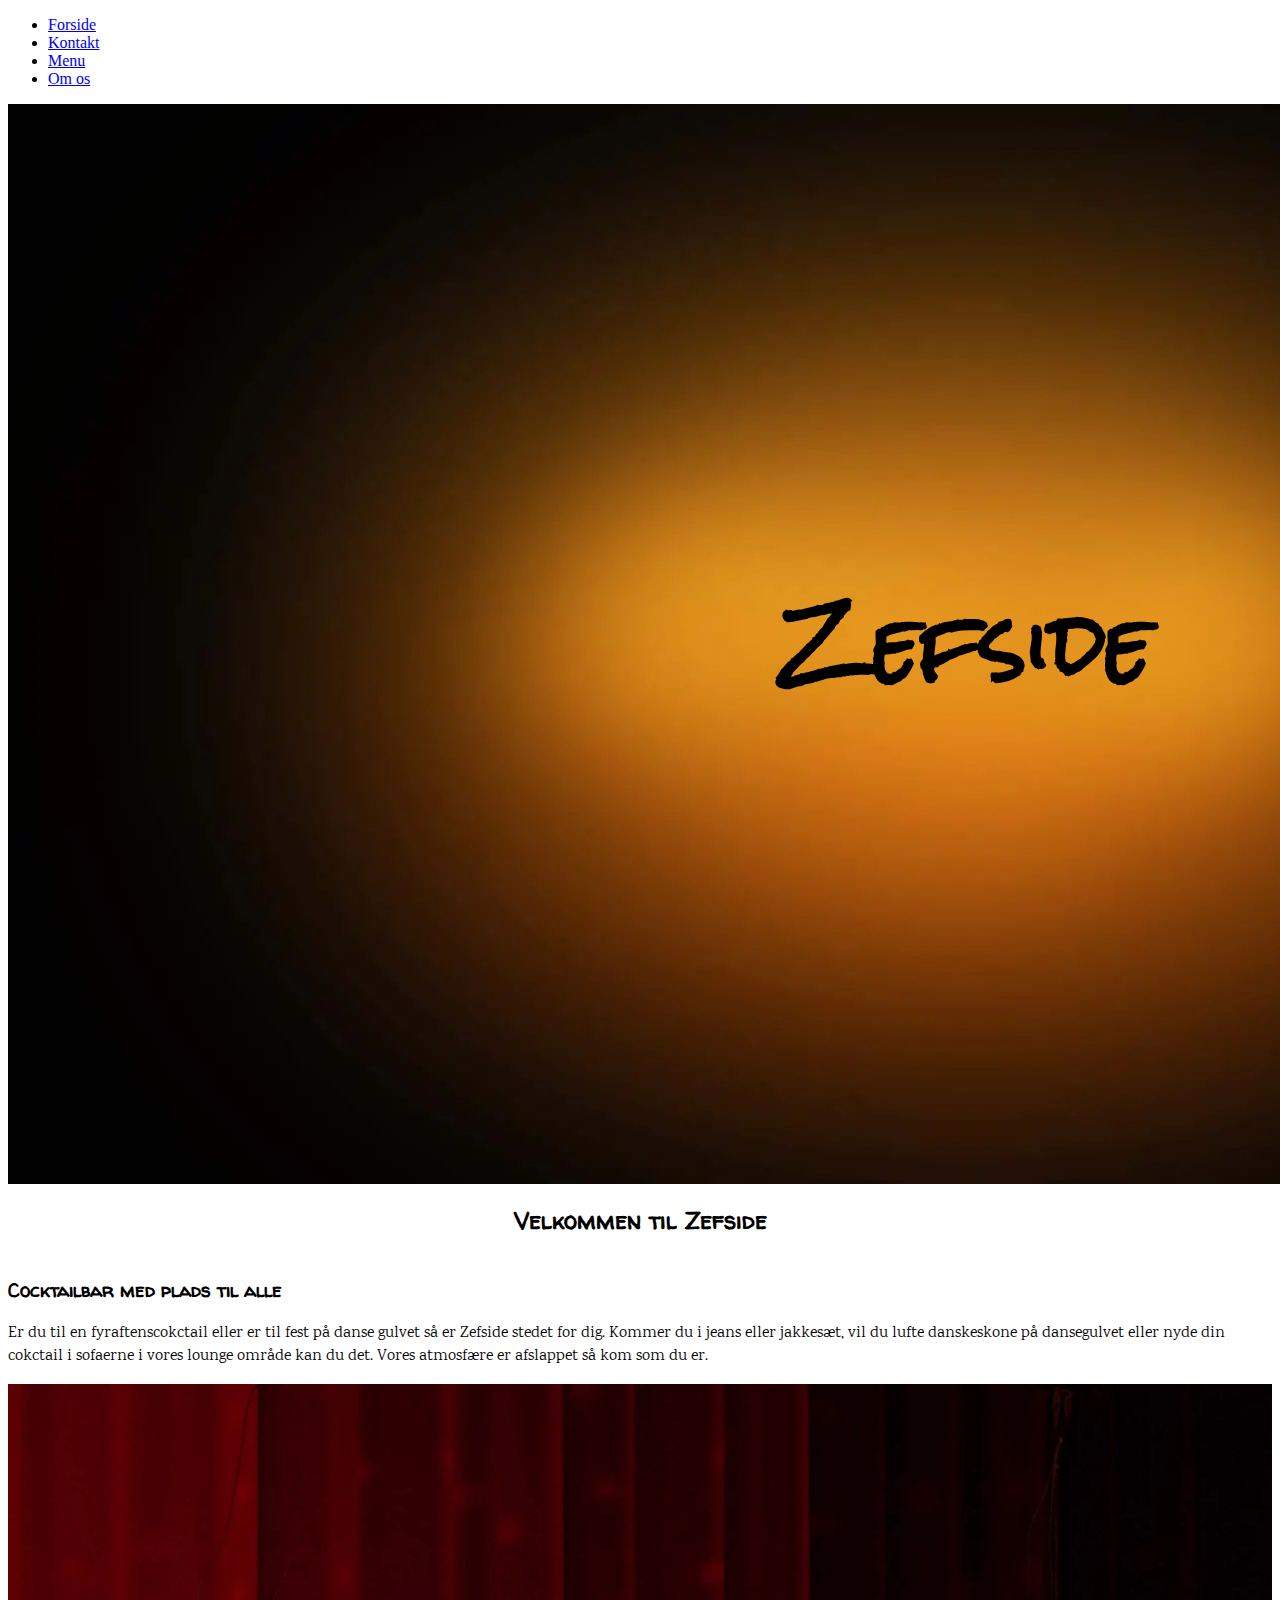
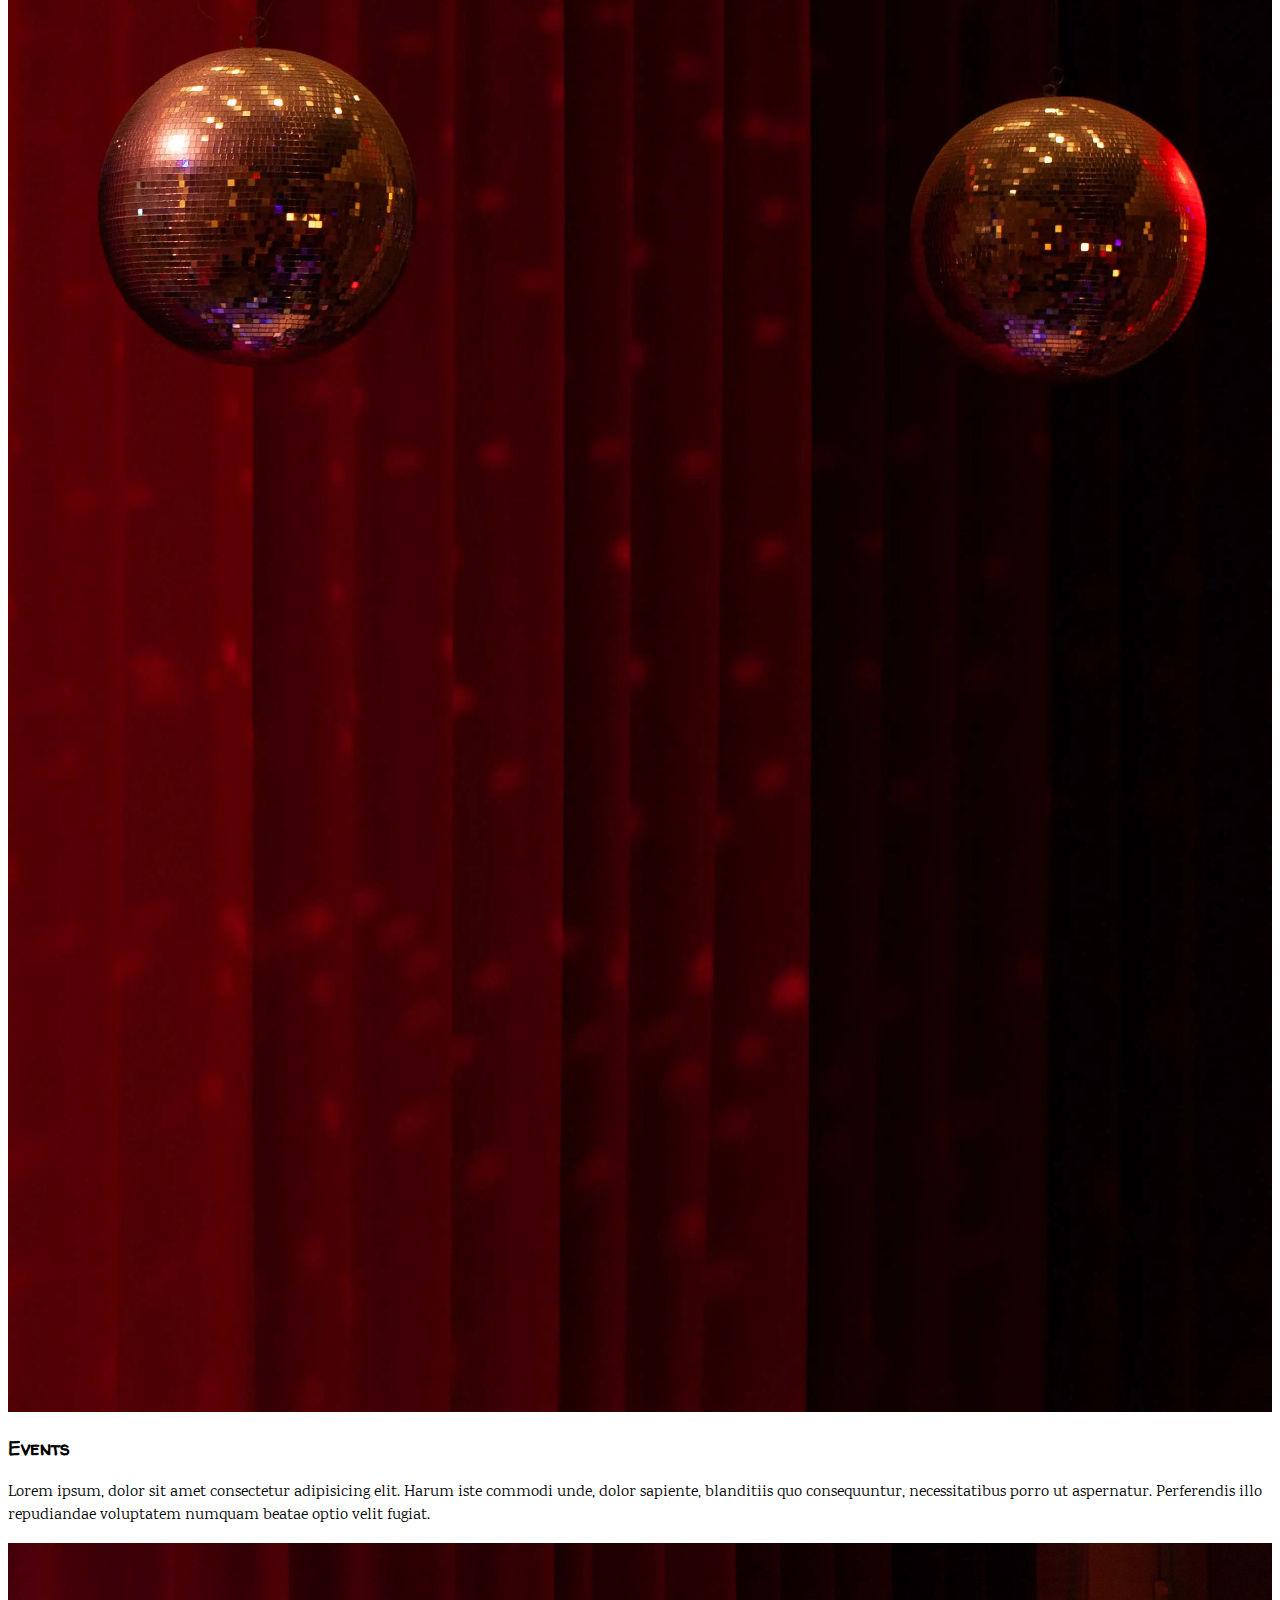
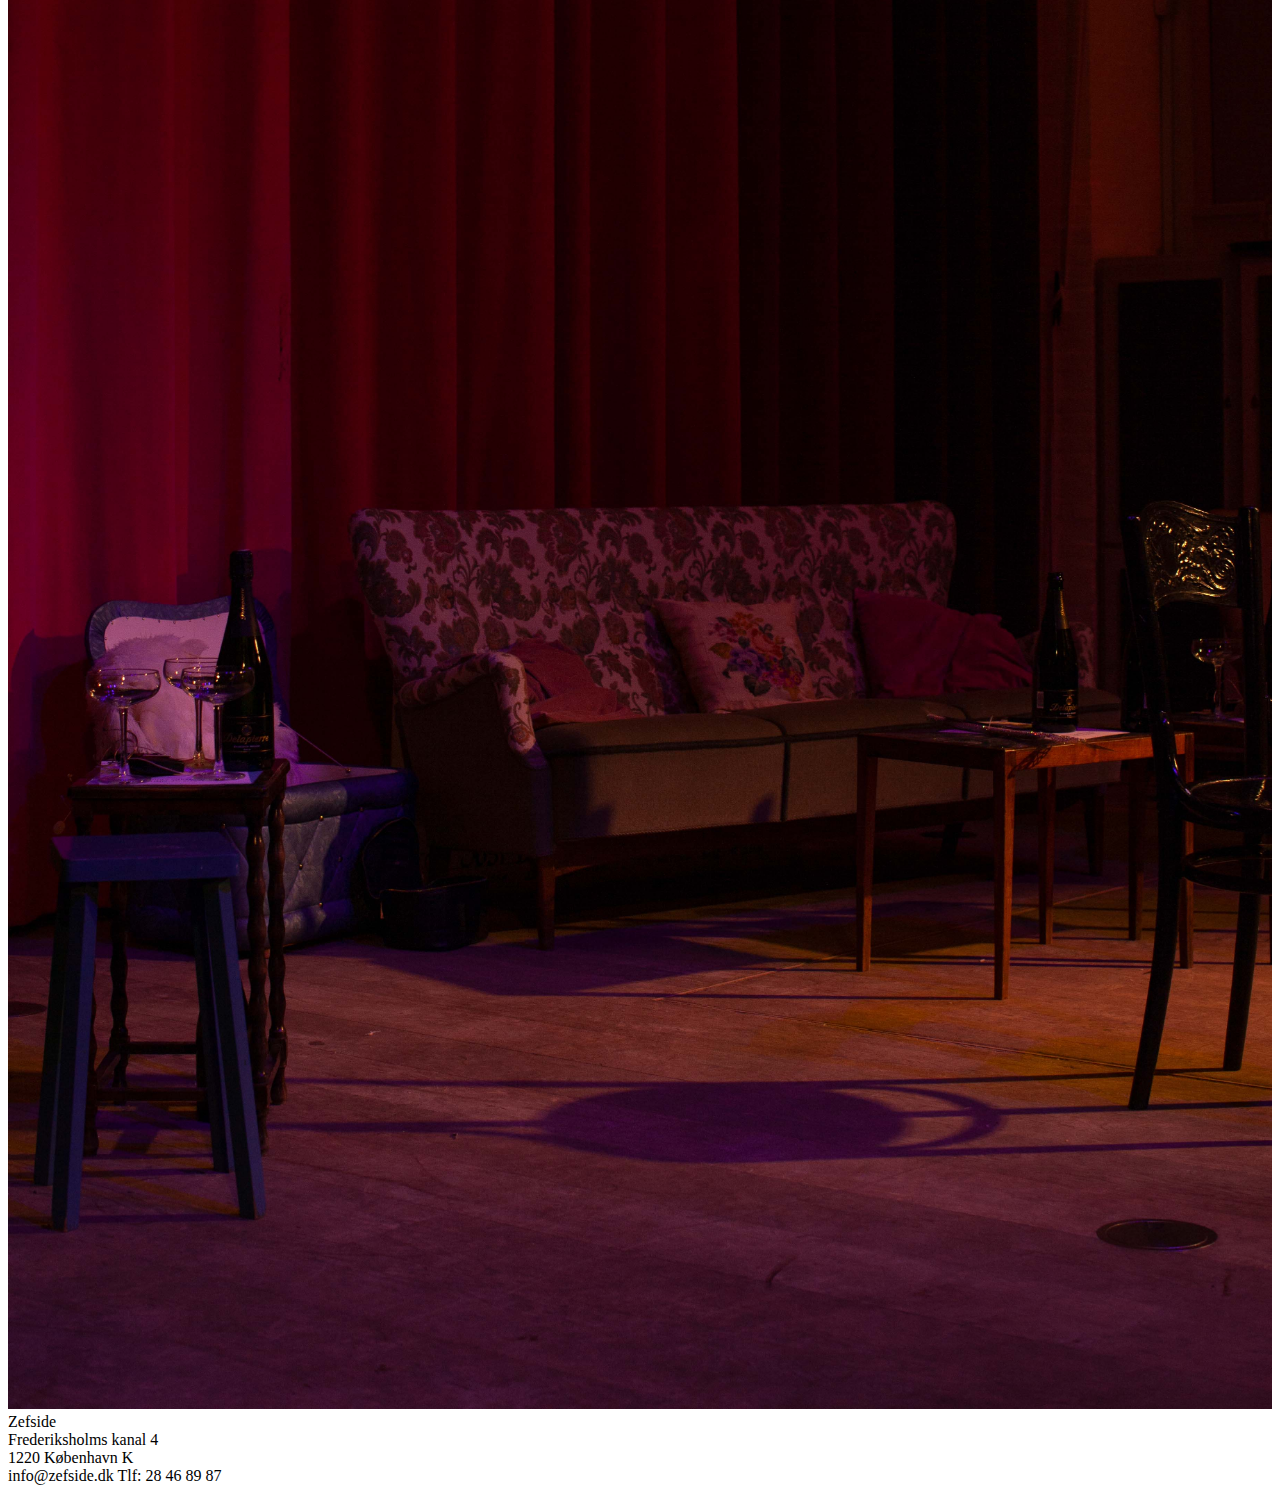
==== index.html @ f04eaa4a "mobil first css start" ====
<!DOCTYPE html>
<html lang="da">
  <head>
    <meta charset="UTF-8" />
    <meta http-equiv="X-UA-Compatible" content="IE=edge" />
    <meta name="viewport" content="width=device-width, initial-scale=1.0" />
    <meta name="robots" content="noindex" />
    <title>Zefside</title>
    <link rel="preconnect" href="https://fonts.googleapis.com">
    <link rel="preconnect" href="https://fonts.gstatic.com" crossorigin>
    <link href="https://fonts.googleapis.com/css2?family=Karma&display=swap" rel="stylesheet">
    <link rel="preconnect" href="https://fonts.googleapis.com">
    <link rel="preconnect" href="https://fonts.gstatic.com" crossorigin>
    <link href="https://fonts.googleapis.com/css2?family=Rock+Salt&display=swap" rel="stylesheet">
    <link rel="preconnect" href="https://fonts.googleapis.com">
    <link rel="preconnect" href="https://fonts.gstatic.com" crossorigin>
    <link href="https://fonts.googleapis.com/css2?family=Walter+Turncoat&display=swap" rel="stylesheet">

    <link rel="stylesheet" href="styles/faelles.css" />
    <link rel="stylesheet" href="styles/index.css" />
  </head>
  <body>
    <header>
      <nav>
       <ul>
          <li>
            <a href="index.html">Forside</a>
          </li>
          <li><a href="kontakt.html">Kontakt</a></li>
          <li><a href="menu.html">Menu</a></li>
          <li><a href="omos.html">Om os</a></li>
        </ul>
      </nav>
     </header>
    <main>
      <section id="first_section">
        <img src="img/splash.webp" alt="splashbillede">
        <h1>Zefside</h1>
      </section>
      <section id="second_section">
        <h2>Velkommen til Zefside</h2>
        <article>
          <h3>Cocktailbar med plads til alle</h3>
          <p>Er du til en fyraftenscokctail eller er til fest på danse gulvet så er Zefside stedet for dig. Kommer du i jeans eller jakkesæt, vil du lufte danskeskone på dansegulvet eller nyde din cokctail i sofaerne i vores lounge område kan du det. Vores atmosfære er afslappet så kom som du er. 
          </p>
        </articles>
        <img src="img/diskokugle.webp" alt="disko kugle">
      </section>
      <section id="thired_section">
        <article>
          <h3>Events</h3>
          <p>Lorem ipsum, dolor sit amet consectetur adipisicing elit. Harum iste commodi unde, dolor sapiente, blanditiis quo consequuntur, necessitatibus porro ut aspernatur. Perferendis illo repudiandae voluptatem numquam beatae optio velit fugiat.</p>
        </article>
        <img src="img/_MG_6875.jpg" alt="lounge">
      </section>

    </main>
    <footer>Zefside 
      <br>
    Frederiksholms kanal 4
    <br>
    1220 København K
    <br>
   info@zefside.dk
   Tlf: 28 46 89 87</footer>
  </body>
</html>
---- styles/index.css ----
image {
  max-width: 100%;
}

/* --------------første section: splash billede og overskrift(h1)------------- */

#first_section {
  width: 100%;
  height: auto;
  background-size: cover;
  display: grid;
  place-items: center;
}

img,
h1 {
  grid-area: 1/1;
}

/* -----------------anden section: tekst og billede-----------------*/

#second_section {
  display: grid;
  grid-template-columns: repeat(auto-fit, minmax(200px, 1fr));
}

#second_section article {
  grid-column: 1/2;
}

#second_section img {
  max-width: 100%;
  grid-column: 2/3;
}

#second_section h2 {
  text-align: center;
}

/* -----------------tredje section--------------------- */

#thired_section img {
  max-width: 100%;
}

h1 {
  font-family: "Rock Salt", cursive;
  font-size: 5rem;
}

h2,
h3 {
  font-family: "Walter Turncoat", cursive;
}

p {
  font-family: "Karma", serif;
}
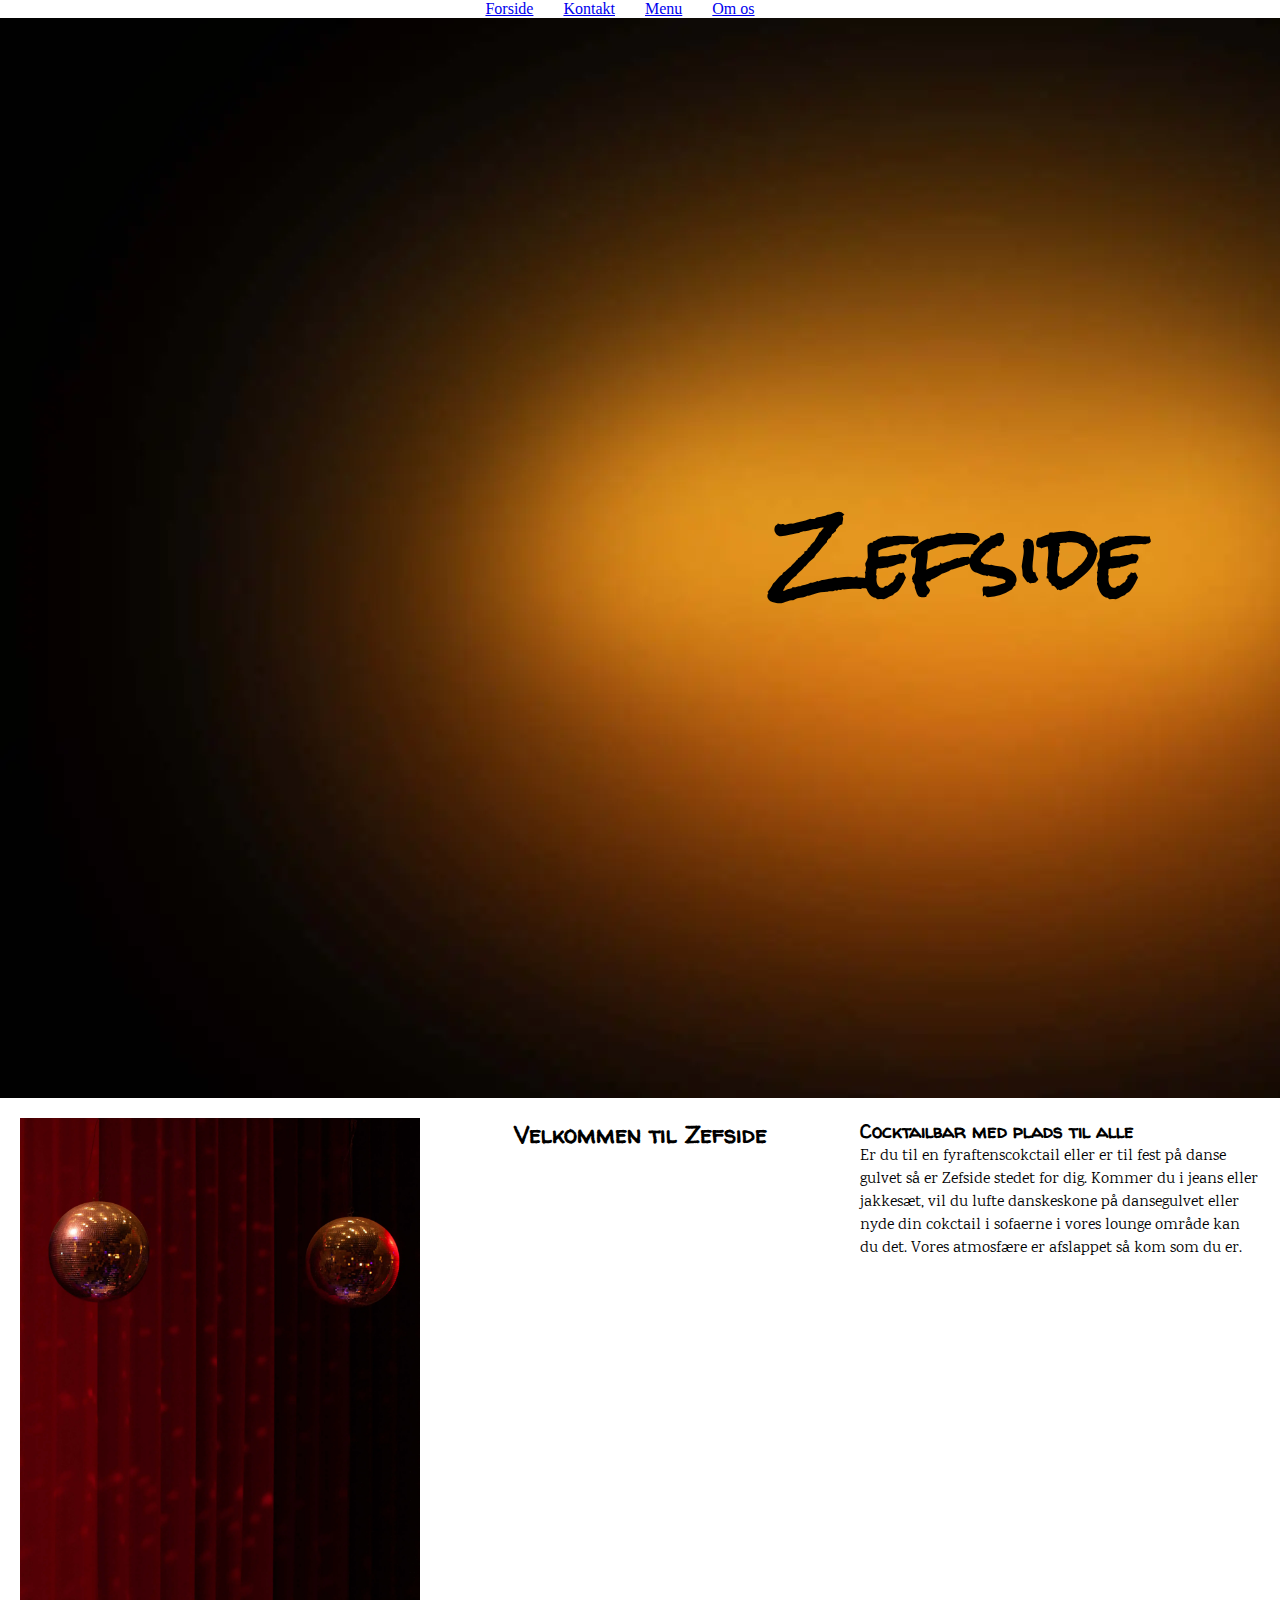
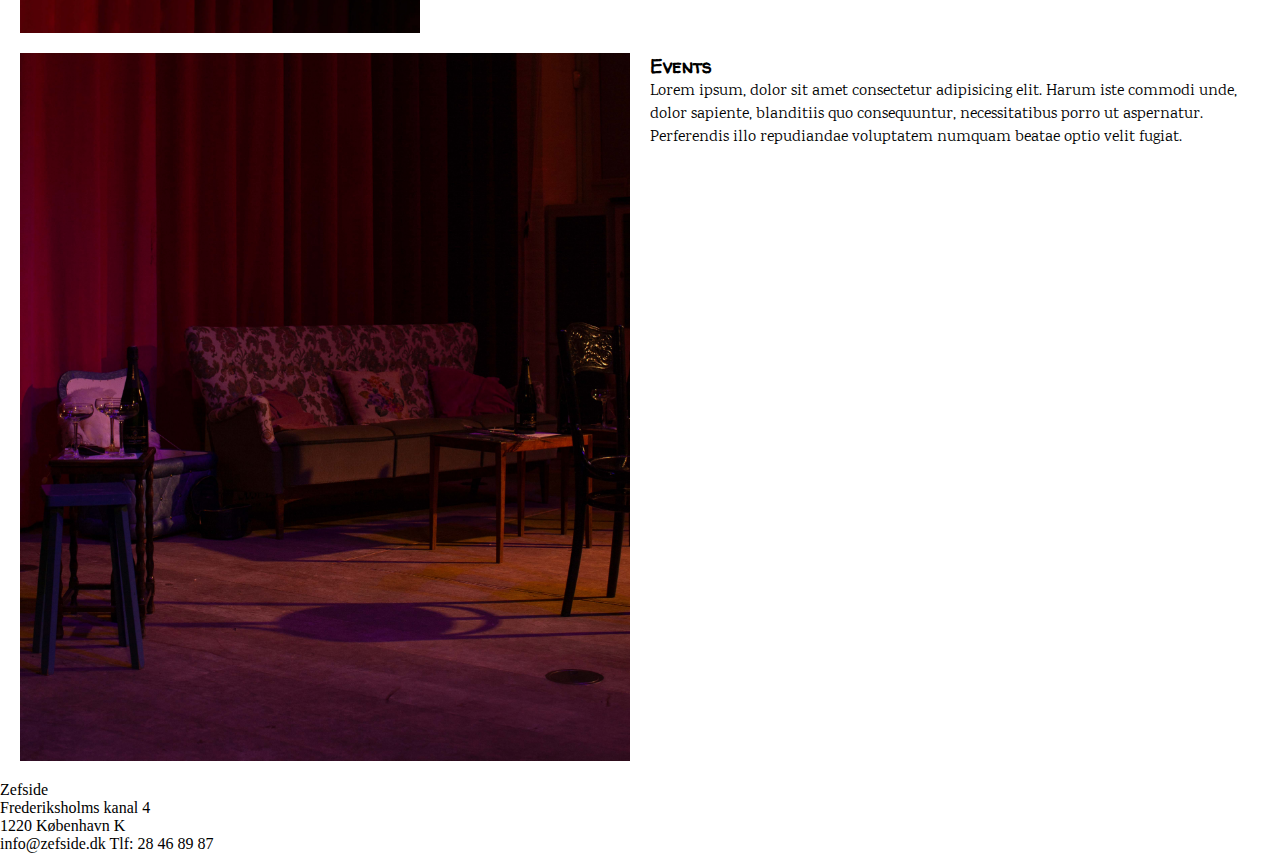
==== commit ba12c5ee: "forside css" ====
--- a/index.html
+++ b/index.html
@@ -6,15 +6,24 @@
     <meta name="viewport" content="width=device-width, initial-scale=1.0" />
     <meta name="robots" content="noindex" />
     <title>Zefside</title>
-    <link rel="preconnect" href="https://fonts.googleapis.com">
-    <link rel="preconnect" href="https://fonts.gstatic.com" crossorigin>
-    <link href="https://fonts.googleapis.com/css2?family=Karma&display=swap" rel="stylesheet">
-    <link rel="preconnect" href="https://fonts.googleapis.com">
-    <link rel="preconnect" href="https://fonts.gstatic.com" crossorigin>
-    <link href="https://fonts.googleapis.com/css2?family=Rock+Salt&display=swap" rel="stylesheet">
-    <link rel="preconnect" href="https://fonts.googleapis.com">
-    <link rel="preconnect" href="https://fonts.gstatic.com" crossorigin>
-    <link href="https://fonts.googleapis.com/css2?family=Walter+Turncoat&display=swap" rel="stylesheet">
+    <link rel="preconnect" href="https://fonts.googleapis.com" />
+    <link rel="preconnect" href="https://fonts.gstatic.com" crossorigin />
+    <link
+      href="https://fonts.googleapis.com/css2?family=Karma&display=swap"
+      rel="stylesheet"
+    />
+    <link rel="preconnect" href="https://fonts.googleapis.com" />
+    <link rel="preconnect" href="https://fonts.gstatic.com" crossorigin />
+    <link
+      href="https://fonts.googleapis.com/css2?family=Rock+Salt&display=swap"
+      rel="stylesheet"
+    />
+    <link rel="preconnect" href="https://fonts.googleapis.com" />
+    <link rel="preconnect" href="https://fonts.gstatic.com" crossorigin />
+    <link
+      href="https://fonts.googleapis.com/css2?family=Walter+Turncoat&display=swap"
+      rel="stylesheet"
+    />
 
     <link rel="stylesheet" href="styles/faelles.css" />
     <link rel="stylesheet" href="styles/index.css" />
@@ -22,7 +31,7 @@
   <body>
     <header>
       <nav>
-       <ul>
+        <ul>
           <li>
             <a href="index.html">Forside</a>
           </li>
@@ -31,37 +40,47 @@
           <li><a href="omos.html">Om os</a></li>
         </ul>
       </nav>
-     </header>
+    </header>
     <main>
       <section id="first_section">
-        <img src="img/splash.webp" alt="splashbillede">
+        <img src="img/splash.webp" alt="splashbillede" />
         <h1>Zefside</h1>
       </section>
       <section id="second_section">
         <h2>Velkommen til Zefside</h2>
-        <article>
+        <div class="velkommen">
           <h3>Cocktailbar med plads til alle</h3>
-          <p>Er du til en fyraftenscokctail eller er til fest på danse gulvet så er Zefside stedet for dig. Kommer du i jeans eller jakkesæt, vil du lufte danskeskone på dansegulvet eller nyde din cokctail i sofaerne i vores lounge område kan du det. Vores atmosfære er afslappet så kom som du er. 
+          <p>
+            Er du til en fyraftenscokctail eller er til fest på danse gulvet så
+            er Zefside stedet for dig. Kommer du i jeans eller jakkesæt, vil du
+            lufte danskeskone på dansegulvet eller nyde din cokctail i sofaerne
+            i vores lounge område kan du det. Vores atmosfære er afslappet så
+            kom som du er.
           </p>
-        </articles>
-        <img src="img/diskokugle.webp" alt="disko kugle">
+        </div>
+        <img src="img/diskokugle.webp" alt="disko kugle" />
       </section>
       <section id="thired_section">
-        <article>
+        <div class="event">
           <h3>Events</h3>
-          <p>Lorem ipsum, dolor sit amet consectetur adipisicing elit. Harum iste commodi unde, dolor sapiente, blanditiis quo consequuntur, necessitatibus porro ut aspernatur. Perferendis illo repudiandae voluptatem numquam beatae optio velit fugiat.</p>
-        </article>
-        <img src="img/_MG_6875.jpg" alt="lounge">
+          <p>
+            Lorem ipsum, dolor sit amet consectetur adipisicing elit. Harum iste
+            commodi unde, dolor sapiente, blanditiis quo consequuntur,
+            necessitatibus porro ut aspernatur. Perferendis illo repudiandae
+            voluptatem numquam beatae optio velit fugiat.
+          </p>
+        </div>
+        <img src="img/_MG_6875.jpg" alt="lounge" />
       </section>
-
     </main>
-    <footer>Zefside 
-      <br>
-    Frederiksholms kanal 4
-    <br>
-    1220 København K
-    <br>
-   info@zefside.dk
-   Tlf: 28 46 89 87</footer>
+    <footer>
+      Zefside
+      <br />
+      Frederiksholms kanal 4
+      <br />
+      1220 København K
+      <br />
+      info@zefside.dk Tlf: 28 46 89 87
+    </footer>
   </body>
 </html>
--- a/styles/faelles.css
+++ b/styles/faelles.css
@@ -0,0 +1,33 @@
+.links {
+  display: inline;
+  flex-flow: wrap;
+  gap: 50px;
+  list-style: none;
+  padding: 12px;
+  margin: 10px;
+}
+header nav ul {
+  max-width: 1200px;
+  margin: 0px;
+  justify-content: center;
+}
+ul {
+  display: flex;
+  gap: 30px;
+  list-style-type: none;
+  padding: 10;
+}
+
+h1 {
+  font-family: "Rock Salt", cursive;
+  font-size: 5rem;
+}
+
+h2,
+h3 {
+  font-family: "Walter Turncoat", cursive;
+}
+
+p {
+  font-family: "Karma", serif;
+}
--- a/styles/index.css
+++ b/styles/index.css
@@ -1,3 +1,8 @@
+* {
+  margin: 0;
+  box-sizing: border-box;
+}
+
 image {
   max-width: 100%;
 }
@@ -19,22 +24,19 @@
 
 /* -----------------anden section: tekst og billede-----------------*/
 
+#second_section img {
+  max-width: 100%;
+}
 #second_section {
   display: grid;
-  grid-template-columns: repeat(auto-fit, minmax(200px, 1fr));
-}
-
-#second_section article {
-  grid-column: 1/2;
-}
-
-#second_section img {
-  max-width: 100%;
-  grid-column: 2/3;
+  grid-template-columns: repeat(auto-fit, minmax(400px, 1fr));
+  margin: 20px;
+  gap: 20px;
 }
 
 #second_section h2 {
   text-align: center;
+  gap: 20px;
 }
 
 /* -----------------tredje section--------------------- */
@@ -43,7 +45,14 @@
   max-width: 100%;
 }
 
-h1 {
+#thired_section {
+  display: grid;
+  grid-template-columns: repeat(auto-fit, minmax(400px, 1fr));
+  gap: 20px;
+  margin: 20px;
+}
+
+/* h1 {
   font-family: "Rock Salt", cursive;
   font-size: 5rem;
 }
@@ -55,4 +64,4 @@
 
 p {
   font-family: "Karma", serif;
-}
+} */
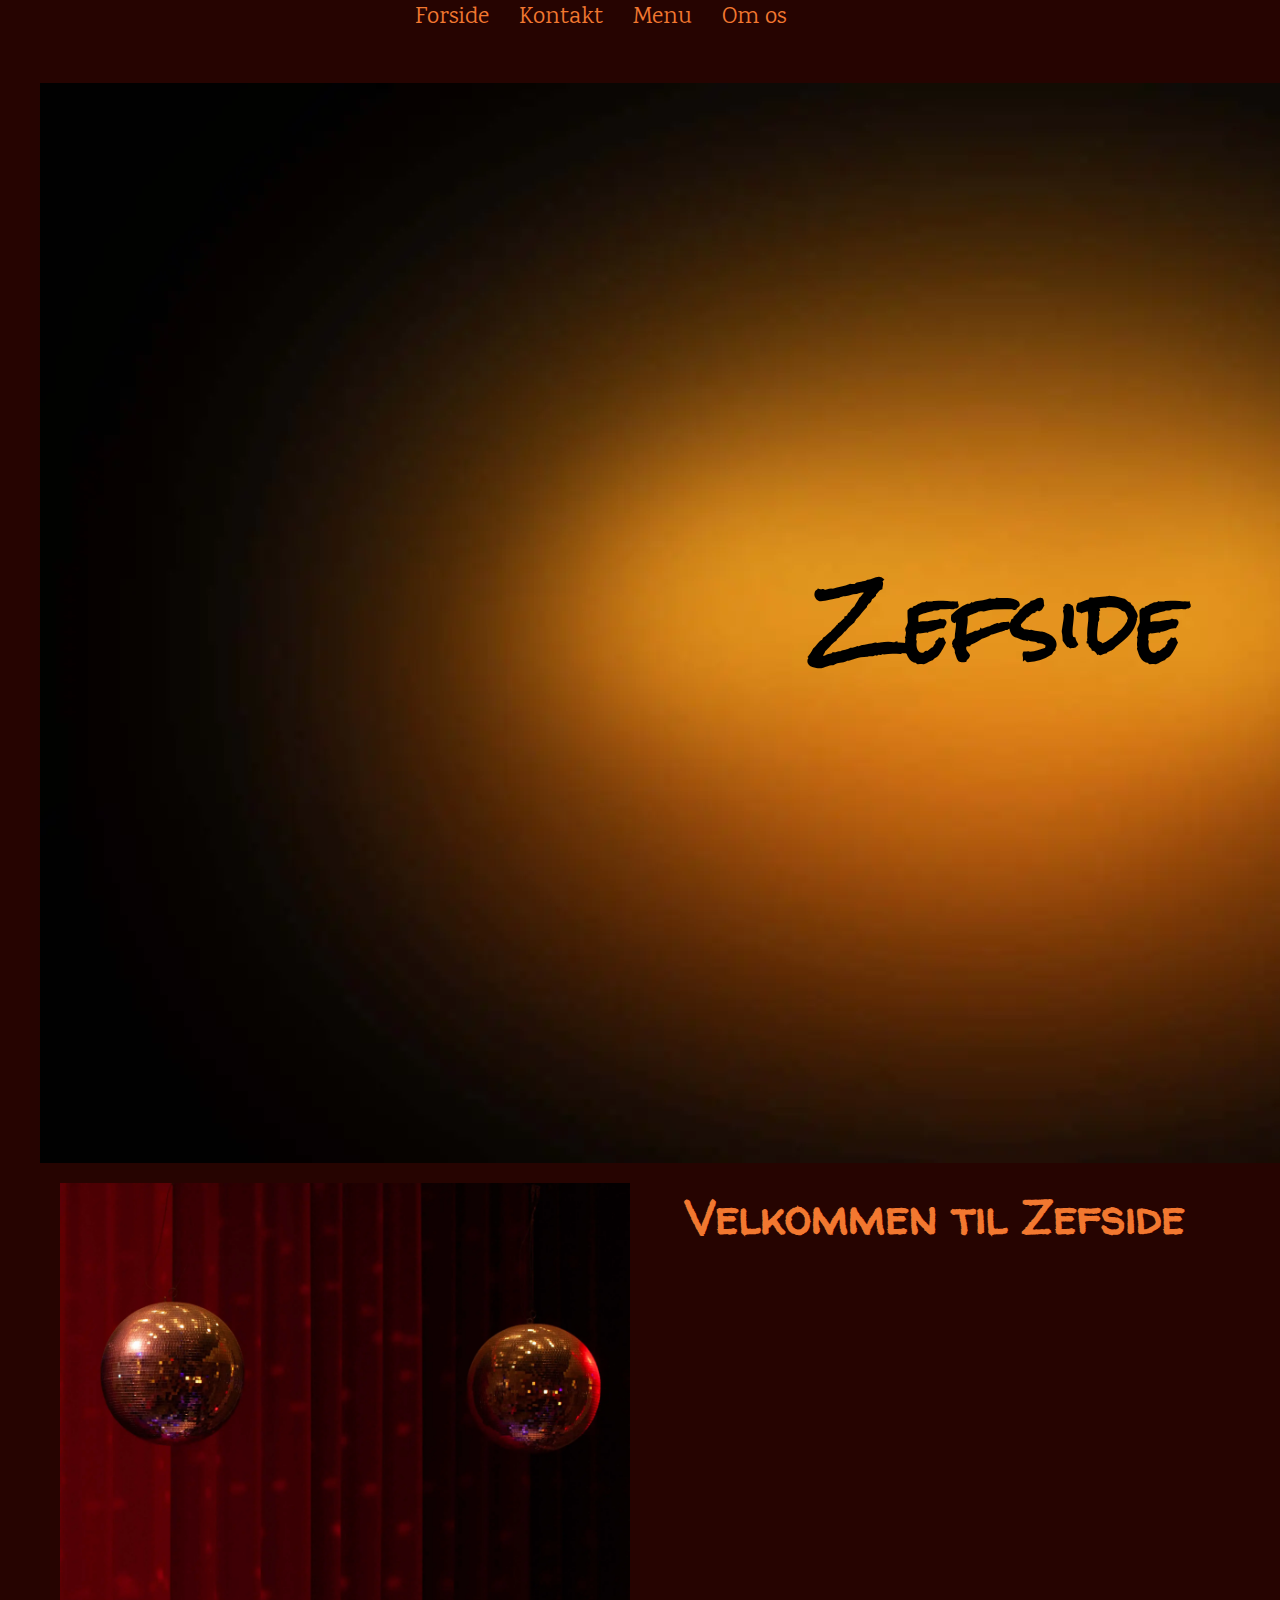
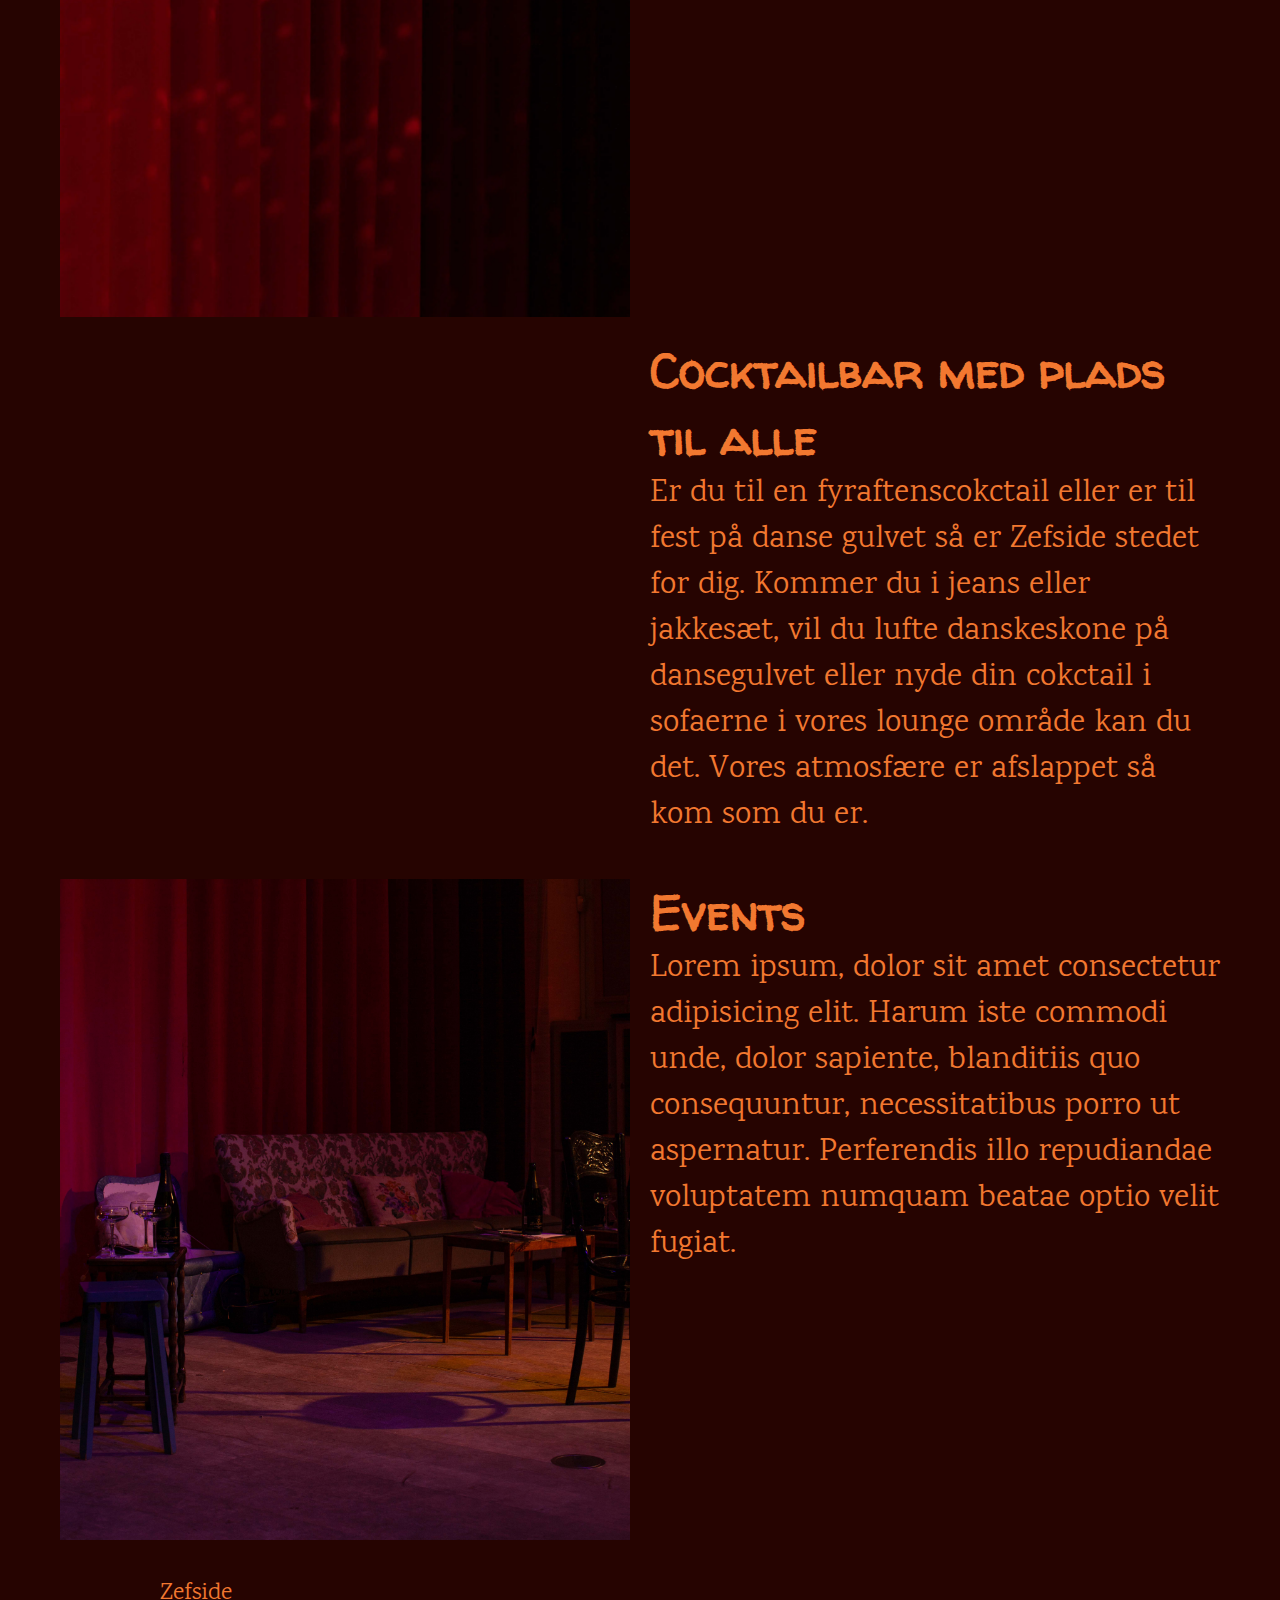
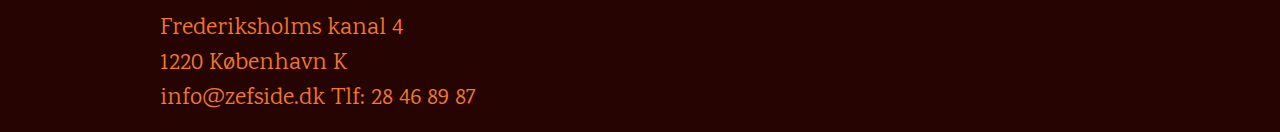
==== commit 95eecfe4: "ny" ====
--- a/index.html
+++ b/index.html
@@ -47,7 +47,11 @@
         <h1>Zefside</h1>
       </section>
       <section id="second_section">
-        <h2>Velkommen til Zefside</h2>
+        <div>
+          <h2>Velkommen til Zefside</h2>
+          <br />
+        </div>
+        <br />
         <div class="velkommen">
           <h3>Cocktailbar med plads til alle</h3>
           <p>
--- a/styles/faelles.css
+++ b/styles/faelles.css
@@ -1,3 +1,51 @@
+/*Generelt layout*/
+html {
+  scroll-behavior: smooth;
+  box-sizing: border-box;
+}
+
+main {
+  display: grid;
+  grid-template-columns: 1fr minmax(auto, 1200px) 1fr;
+}
+main section {
+  grid-column: 2/3;
+}
+
+* {
+  margin: 0;
+  padding: 0;
+  box-sizing: border-box;
+}
+
+section {
+  margin-left: 1rem;
+  margin-right: 1rem;
+  margin-bottom: 1rem;
+}
+
+/*Farverne og font family*/
+body {
+  background-color: #260401;
+}
+
+h1 {
+  color: black;
+  font-family: "Rock Salt", cursive;
+}
+
+h2,
+h3 {
+  font-family: "Walter Turncoat", cursive;
+  color: #f27830;
+}
+p,
+footer {
+  color: #f27830;
+  font-family: "Karma", serif;
+}
+
+/*Layout af Nav*/
 .links {
   display: inline;
   flex-flow: wrap;
@@ -16,18 +64,107 @@
   gap: 30px;
   list-style-type: none;
   padding: 10;
+  color: #f27830;
+}
+header nav ul a {
+  font-family: "Karma", serif;
+  text-decoration: none;
+  font-size: 1rem;
+  color: #f27830;
+}
+header {
+  margin-bottom: 1rem;
 }
 
+nav a:hover {
+  color: #591202;
+}
+
+/*font-size i mobile-first*/
 h1 {
-  font-family: "Rock Salt", cursive;
-  font-size: 5rem;
+  font-size: 3rem;
 }
 
 h2,
 h3 {
-  font-family: "Walter Turncoat", cursive;
+  font-size: 2rem;
 }
 
 p {
+  font-size: 1rem;
+}
+
+/*footer*/
+footer {
+  margin: 1rem;
   font-family: "Karma", serif;
+  font-size: 1rem;
 }
+
+/*Layout til media*/
+
+/*tablet version*/
+@media (min-width: 600px) {
+  section {
+    margin-left: 5rem;
+    margin-right: 5rem;
+    margin-bottom: 5rem;
+  }
+
+  h1 {
+    font-size: 4rem;
+  }
+  h2,
+  h3 {
+    font-size: 2rem;
+  }
+  p {
+    font-size: 1rem;
+  }
+
+  header nav ul a {
+    font-weight: 400;
+    font-size: 1.2rem;
+  }
+  header {
+    margin-bottom: 2rem;
+  }
+
+  footer {
+    font-size: 1.2rem;
+    margin-left: 5rem;
+    margin-right: 5rem;
+  }
+}
+/*web version*/
+@media (min-width: 992px) {
+  section {
+    margin-left: 10rem;
+    margin-right: 10rem;
+    margin-bottom: 10rem;
+  }
+  h1 {
+    font-size: 5rem;
+  }
+  h2,
+  h3 {
+    font-size: 3rem;
+  }
+  p {
+    font-size: 2rem;
+  }
+
+  header nav ul a {
+    font-weight: 400;
+    font-size: 1.5rem;
+  }
+  header {
+    margin-bottom: 3rem;
+  }
+
+  footer {
+    font-size: 1.5rem;
+    margin-left: 10rem;
+    margin-right: 10rem;
+  }
+}
--- a/styles/index.css
+++ b/styles/index.css
@@ -15,6 +15,7 @@
   background-size: cover;
   display: grid;
   place-items: center;
+  margin: 0px;
 }
 
 img,
@@ -51,17 +52,3 @@
   gap: 20px;
   margin: 20px;
 }
-
-/* h1 {
-  font-family: "Rock Salt", cursive;
-  font-size: 5rem;
-}
-
-h2,
-h3 {
-  font-family: "Walter Turncoat", cursive;
-}
-
-p {
-  font-family: "Karma", serif;
-} */
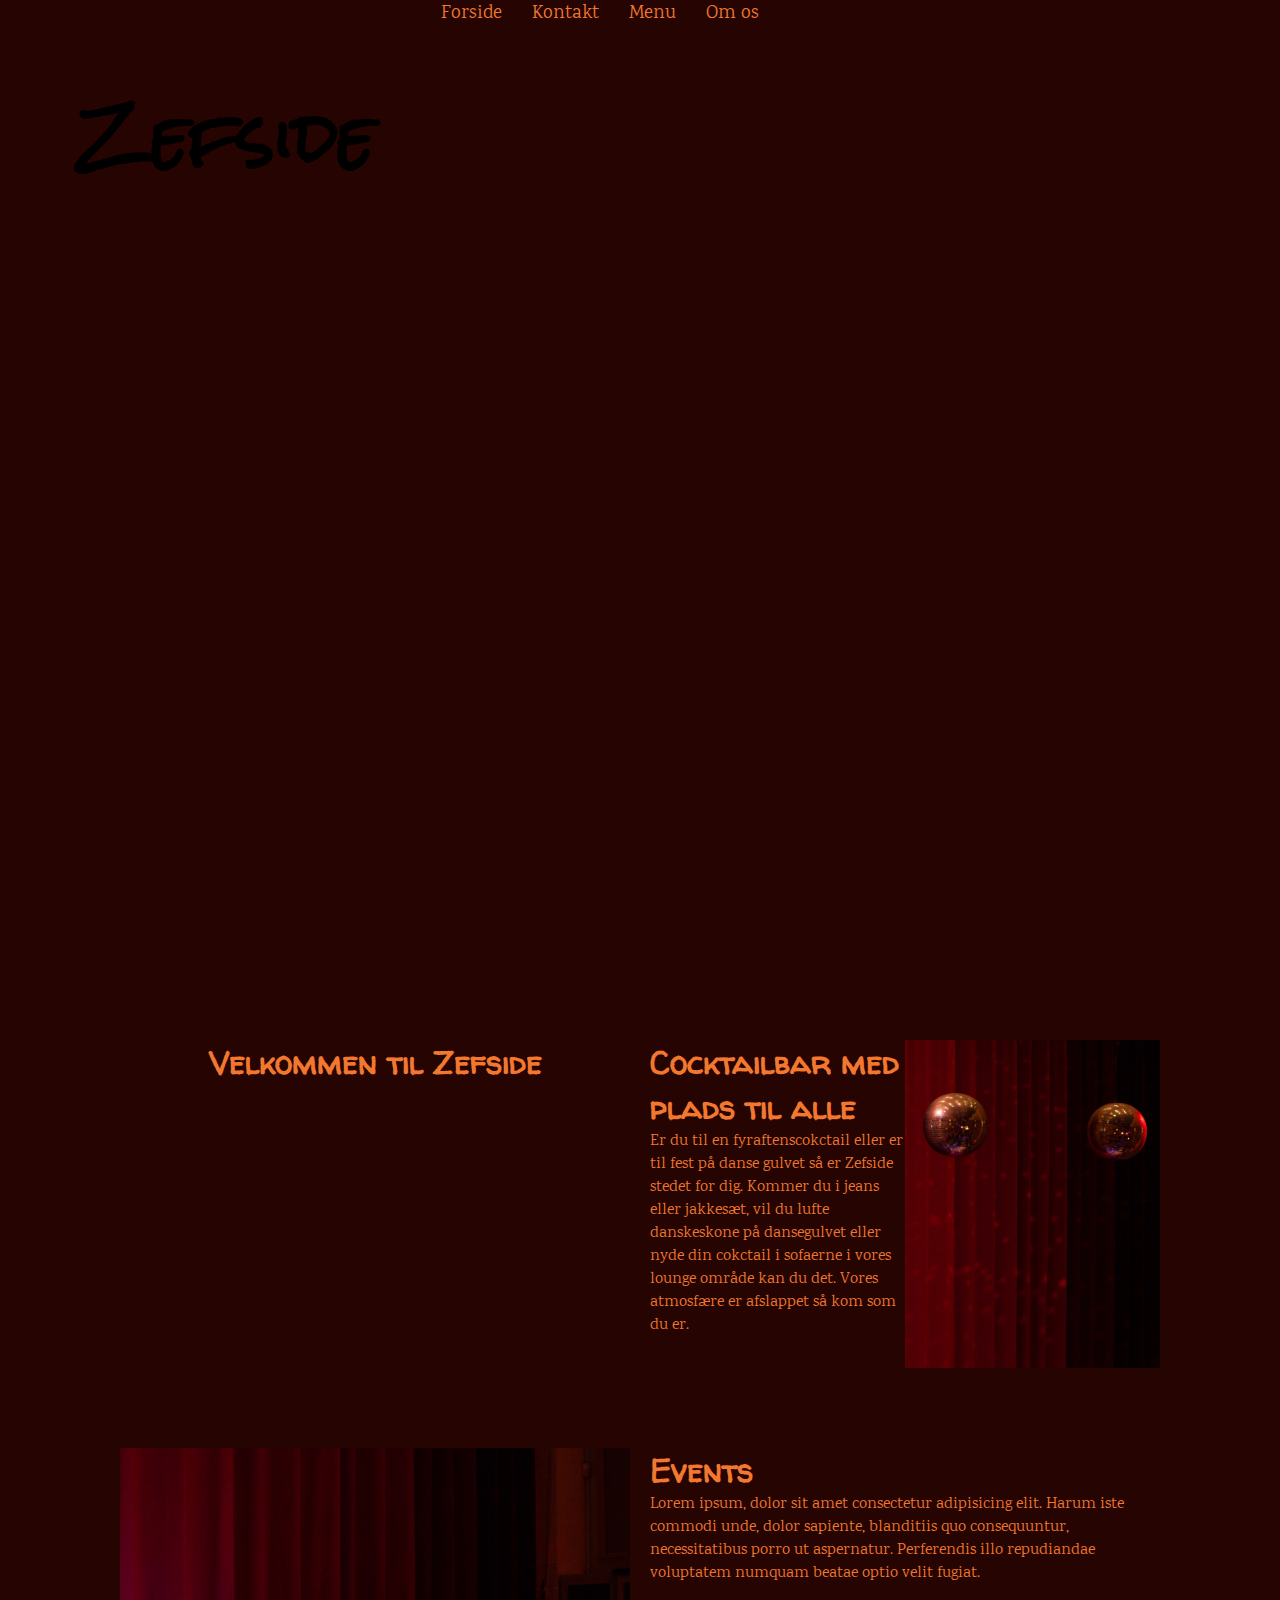
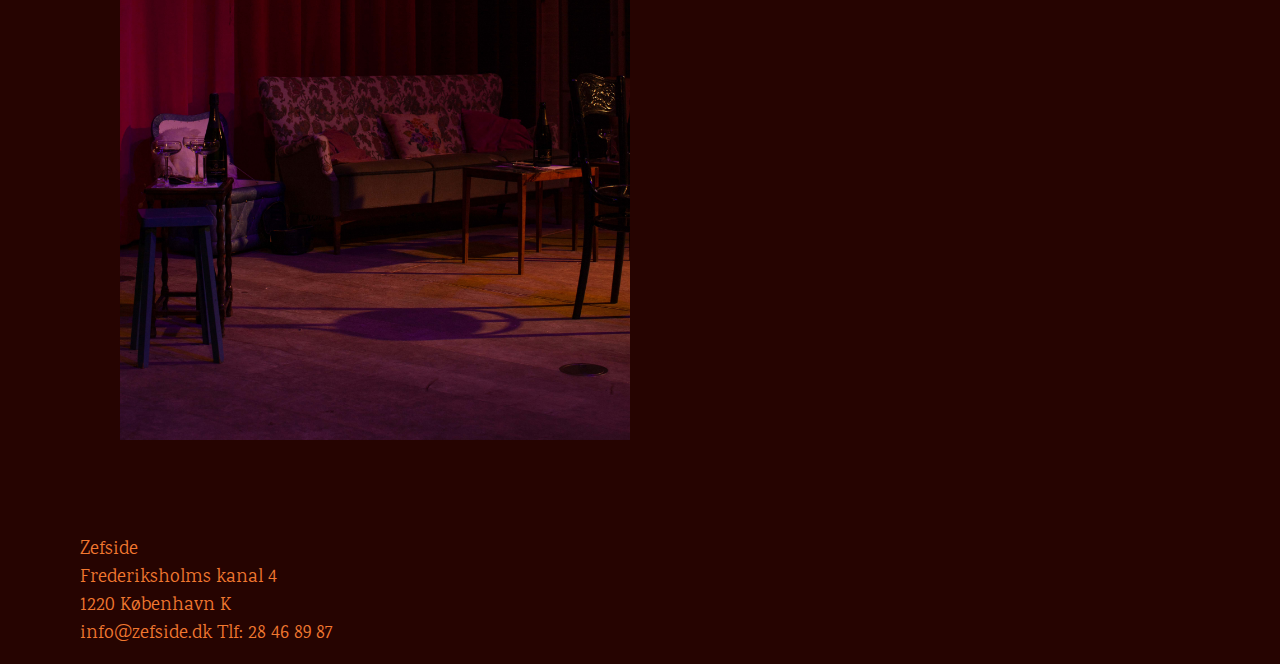
==== commit 725e4902: "@media rette" ====
--- a/index.html
+++ b/index.html
@@ -43,26 +43,23 @@
     </header>
     <main>
       <section id="first_section">
-        <img src="img/splash.webp" alt="splashbillede" />
         <h1>Zefside</h1>
       </section>
       <section id="second_section">
-        <div>
-          <h2>Velkommen til Zefside</h2>
-          <br />
+        <h2>Velkommen til Zefside</h2>
+        <div class="section_wrapper">
+          <div class="velkommen">
+            <h3>Cocktailbar med plads til alle</h3>
+            <p>
+              Er du til en fyraftenscokctail eller er til fest på danse gulvet
+              så er Zefside stedet for dig. Kommer du i jeans eller jakkesæt,
+              vil du lufte danskeskone på dansegulvet eller nyde din cokctail i
+              sofaerne i vores lounge område kan du det. Vores atmosfære er
+              afslappet så kom som du er.
+            </p>
+          </div>
+          <img src="img/diskokugle.webp" alt="disko kugle" />
         </div>
-        <br />
-        <div class="velkommen">
-          <h3>Cocktailbar med plads til alle</h3>
-          <p>
-            Er du til en fyraftenscokctail eller er til fest på danse gulvet så
-            er Zefside stedet for dig. Kommer du i jeans eller jakkesæt, vil du
-            lufte danskeskone på dansegulvet eller nyde din cokctail i sofaerne
-            i vores lounge område kan du det. Vores atmosfære er afslappet så
-            kom som du er.
-          </p>
-        </div>
-        <img src="img/diskokugle.webp" alt="disko kugle" />
       </section>
       <section id="thired_section">
         <div class="event">
--- a/styles/index.css
+++ b/styles/index.css
@@ -10,12 +10,18 @@
 /* --------------første section: splash billede og overskrift(h1)------------- */
 
 #first_section {
+  grid-column: 1/4;
   width: 100%;
-  height: auto;
+  background-image: url();
+  height: 100vh;
   background-size: cover;
+  background-position: 25% 10%;
+
+  /* place-items: center;
+  margin: 0px; */
+
   display: grid;
-  place-items: center;
-  margin: 0px;
+  grid-template-columns: repeat(auto-fit, minmax(400px, 1fr));
 }
 
 img,
@@ -25,19 +31,30 @@
 
 /* -----------------anden section: tekst og billede-----------------*/
 
+/* grid-template-columns: repeat(auto-fit, minmax(200px, 1fr));
+
+  gap: 20px; */
+
+/* .velkommen img {
+  height: auto;
+  max-width: 100%;
+  object-fit: cover;
+} */
+
 #second_section img {
   max-width: 100%;
 }
+
 #second_section {
   display: grid;
   grid-template-columns: repeat(auto-fit, minmax(400px, 1fr));
-  margin: 20px;
   gap: 20px;
 }
 
 #second_section h2 {
   text-align: center;
-  gap: 20px;
+  grid-row: 1/2;
+  margin-bottom: 10px;
 }
 
 /* -----------------tredje section--------------------- */
@@ -50,5 +67,52 @@
   display: grid;
   grid-template-columns: repeat(auto-fit, minmax(400px, 1fr));
   gap: 20px;
-  margin: 20px;
 }
+@media (min-width: 600px) {
+  section {
+    margin-left: 5rem;
+    margin-right: 5rem;
+    margin-bottom: 5rem;
+  }
+
+  h1 {
+    font-size: 4rem;
+  }
+  h2,
+  h3 {
+    font-size: 2rem;
+  }
+  p {
+    font-size: 1rem;
+  }
+
+  header nav ul a {
+    font-weight: 400;
+    font-size: 1.2rem;
+  }
+  header {
+    margin-bottom: 2rem;
+  }
+
+  footer {
+    font-size: 1.2rem;
+    margin-left: 5rem;
+    margin-right: 5rem;
+  }
+
+  #second_section .section_wrapper {
+    display: grid;
+    grid-template-columns: 1fr 1fr;
+    grid-template-rows: 1fr;
+  }
+  .velkommen {
+    grid-column: 1/2;
+    grid-row: 1/2;
+  }
+
+  #second_section img {
+    max-width: 100%;
+    grid-column: 2/3;
+    grid-row: 1/2;
+  }
+}
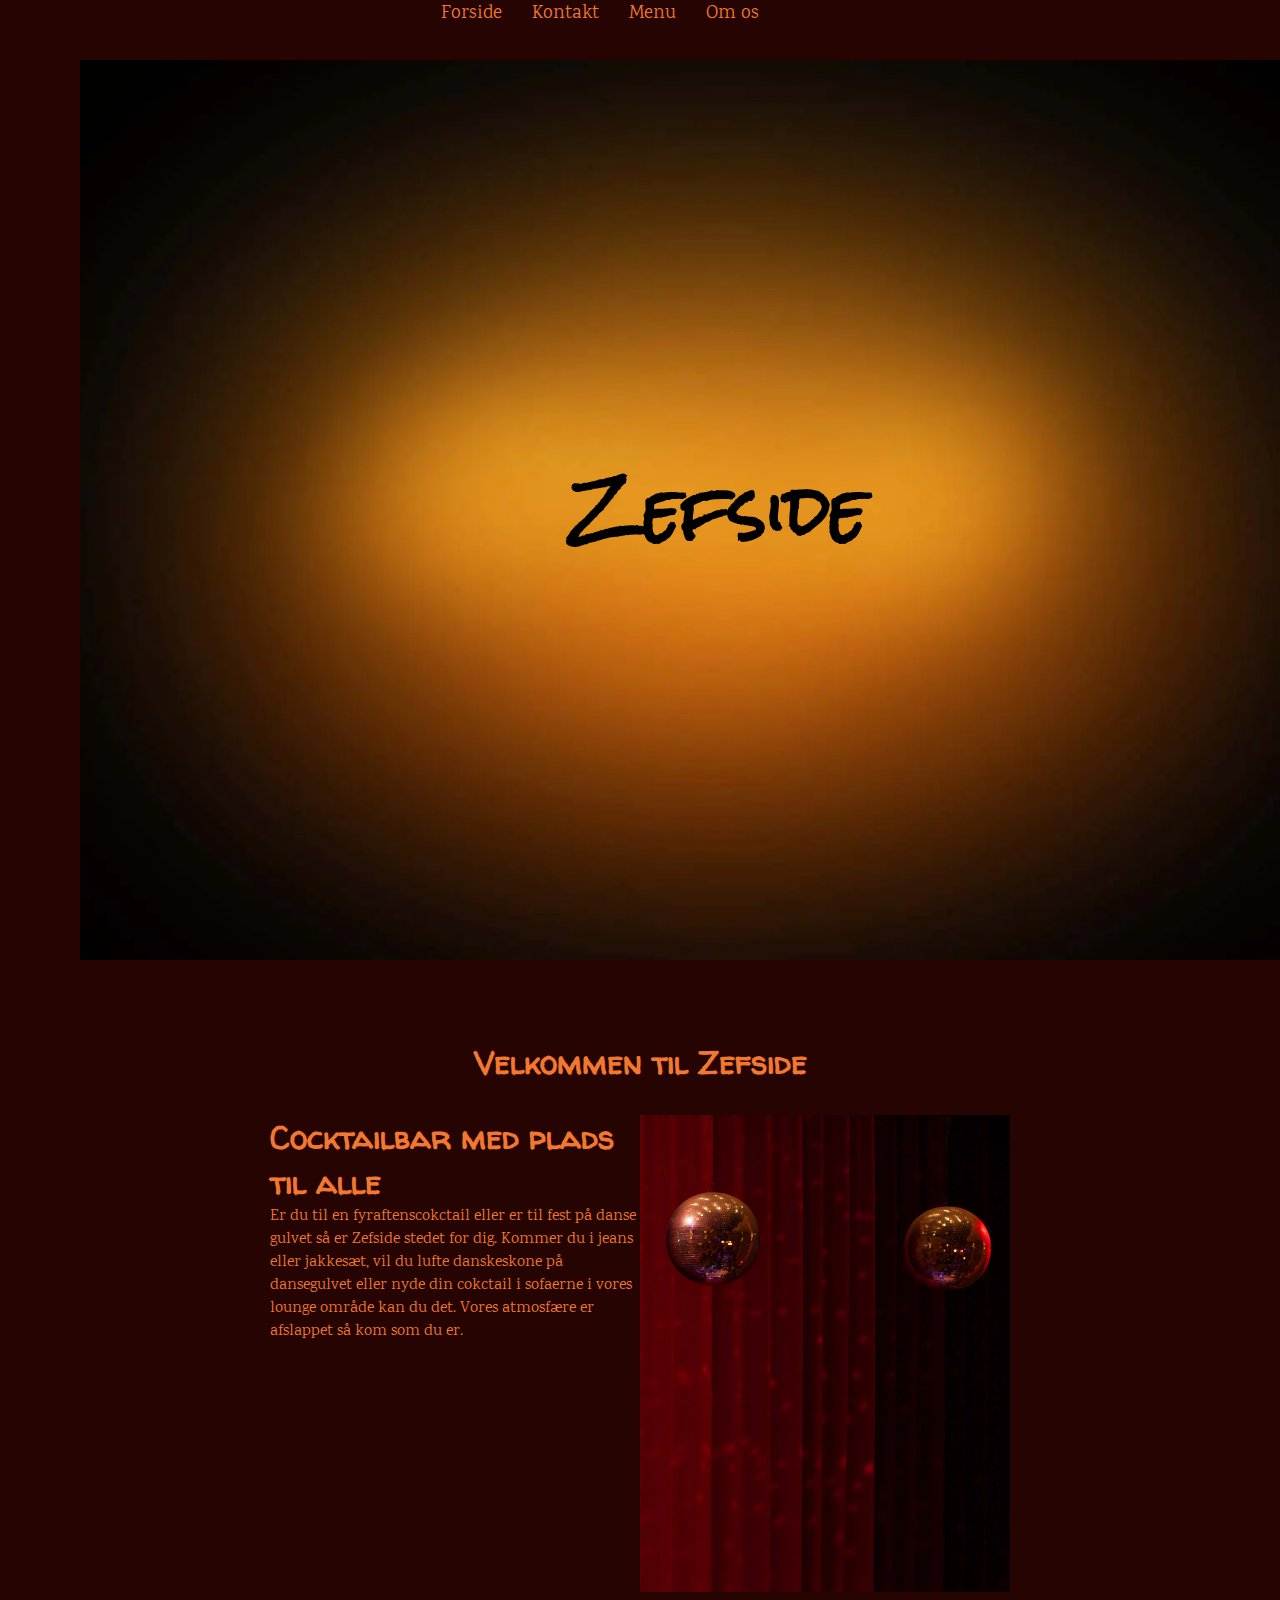
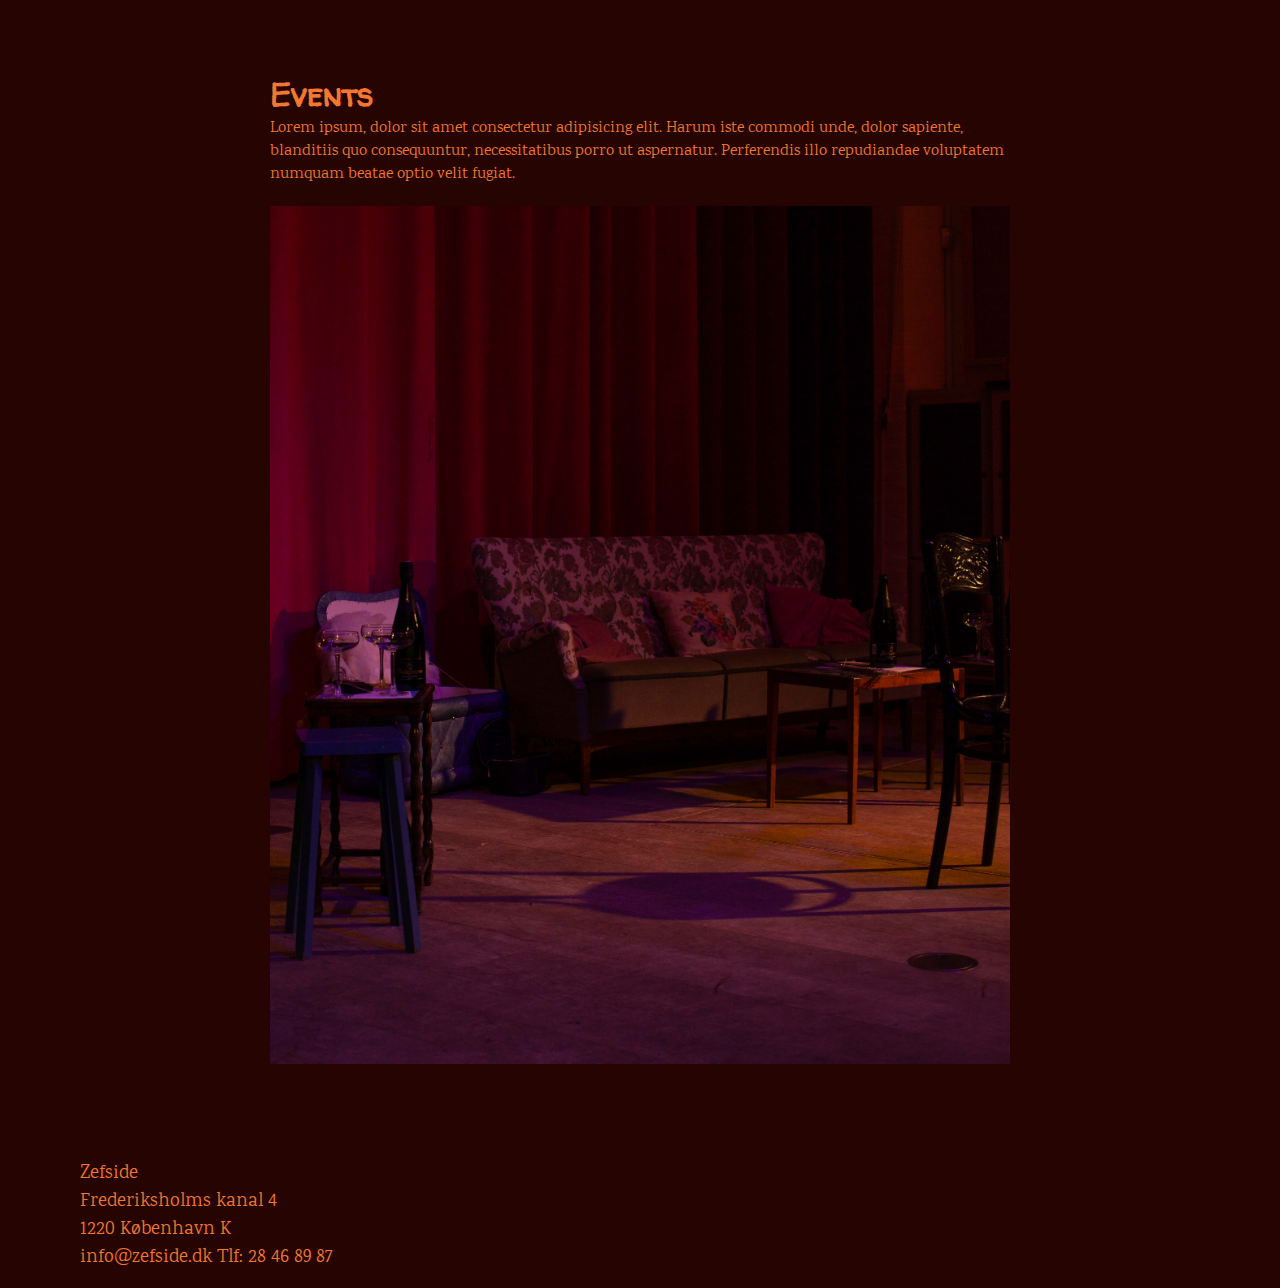
==== commit 752f8bcb: "hero section" ====
--- a/index.html
+++ b/index.html
@@ -42,7 +42,7 @@
       </nav>
     </header>
     <main>
-      <section id="first_section">
+      <section id="hero_section">
         <h1>Zefside</h1>
       </section>
       <section id="second_section">
--- a/styles/faelles.css
+++ b/styles/faelles.css
@@ -6,7 +6,8 @@
 
 main {
   display: grid;
-  grid-template-columns: 1fr minmax(auto, 1200px) 1fr;
+  grid-template-columns: 1fr minmax(auto, 900px) 1fr;
+  column-gap: 1rem;
 }
 main section {
   grid-column: 2/3;
@@ -19,8 +20,6 @@
 }
 
 section {
-  margin-left: 1rem;
-  margin-right: 1rem;
   margin-bottom: 1rem;
 }
 
@@ -106,8 +105,6 @@
 /*tablet version*/
 @media (min-width: 600px) {
   section {
-    margin-left: 5rem;
-    margin-right: 5rem;
     margin-bottom: 5rem;
   }
 
@@ -139,8 +136,6 @@
 /*web version*/
 @media (min-width: 992px) {
   section {
-    margin-left: 10rem;
-    margin-right: 10rem;
     margin-bottom: 10rem;
   }
   h1 {
--- a/styles/index.css
+++ b/styles/index.css
@@ -9,25 +9,23 @@
 
 /* --------------første section: splash billede og overskrift(h1)------------- */
 
-#first_section {
+#hero_section {
   grid-column: 1/4;
   width: 100%;
-  background-image: url();
+  background-image: url(/img/splash.webp);
   height: 100vh;
   background-size: cover;
-  background-position: 25% 10%;
-
-  /* place-items: center;
-  margin: 0px; */
+  background-position: 50% 50%;
 
   display: grid;
-  grid-template-columns: repeat(auto-fit, minmax(400px, 1fr));
+  place-content: center;
+  /* grid-template-columns: repeat(auto-fit, minmax(400px, 1fr)); */
 }
-
+/* 
 img,
 h1 {
   grid-area: 1/1;
-}
+} */
 
 /* -----------------anden section: tekst og billede-----------------*/
 
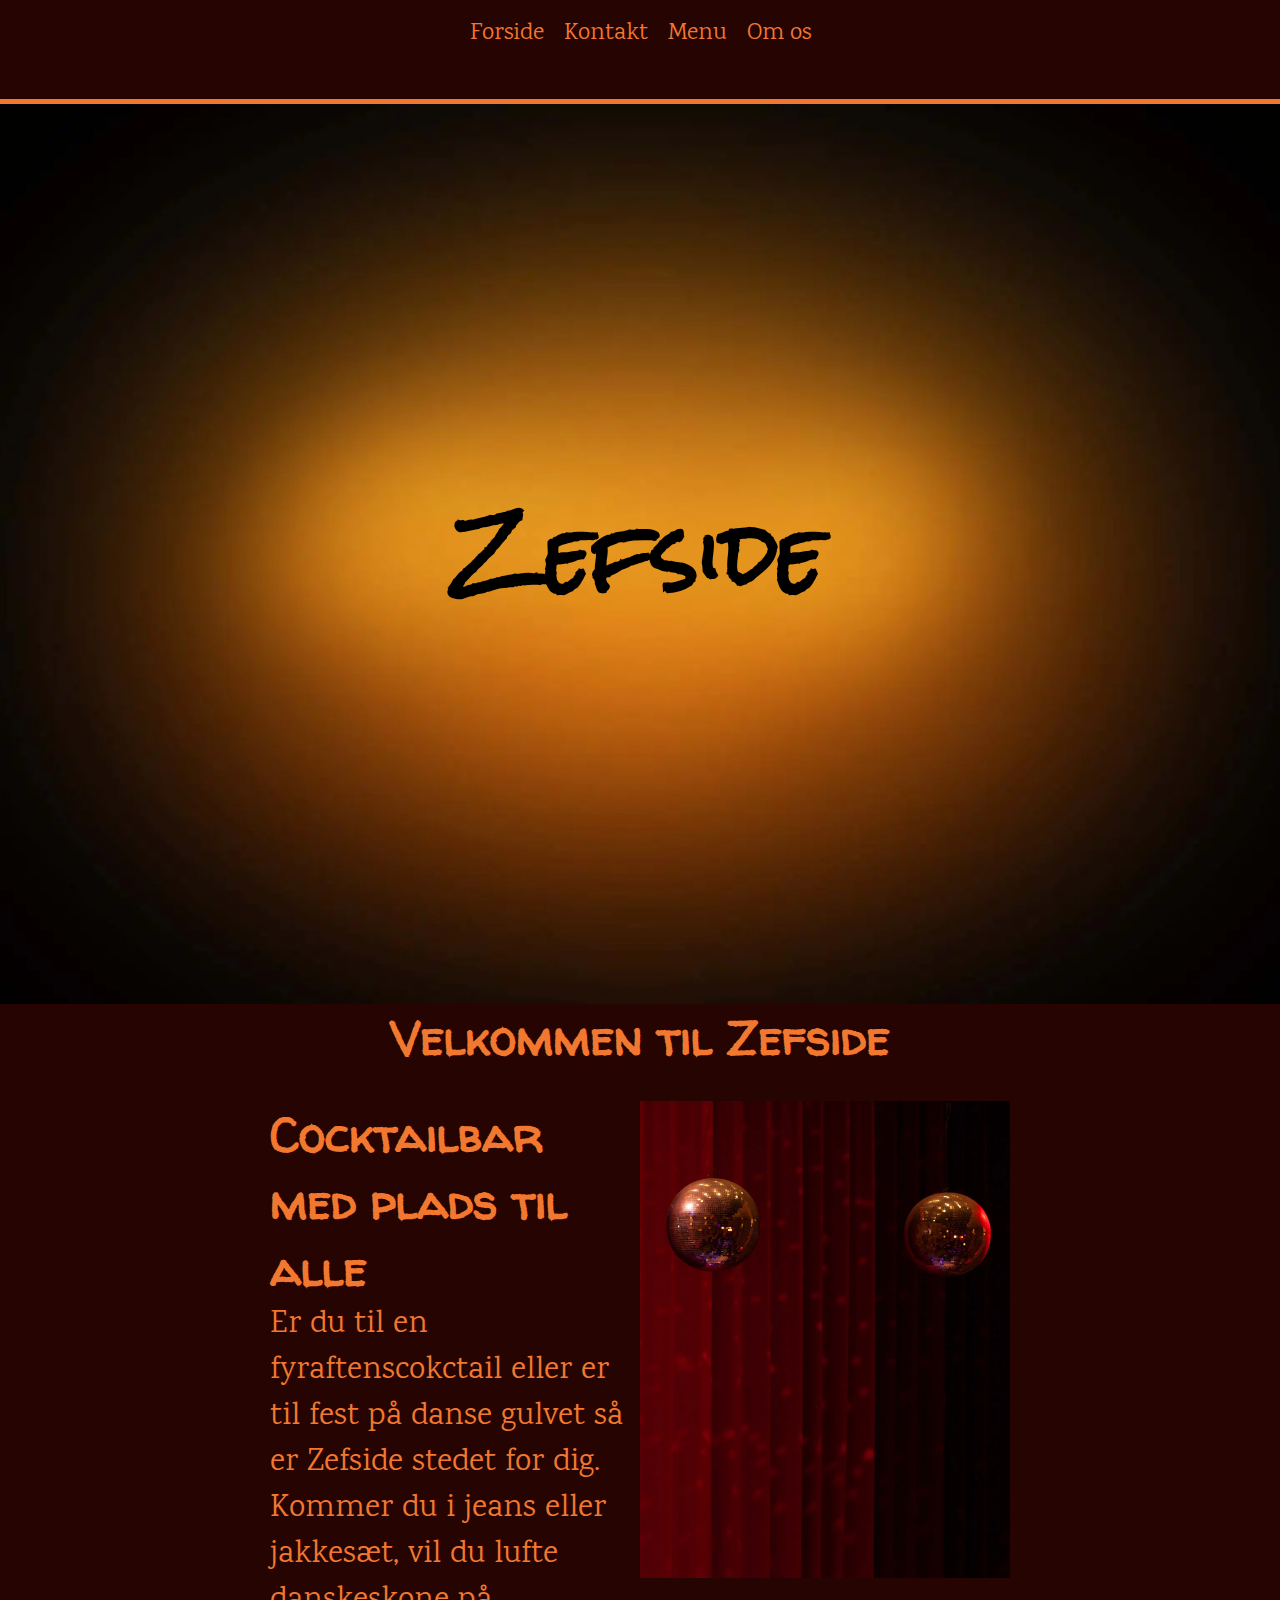
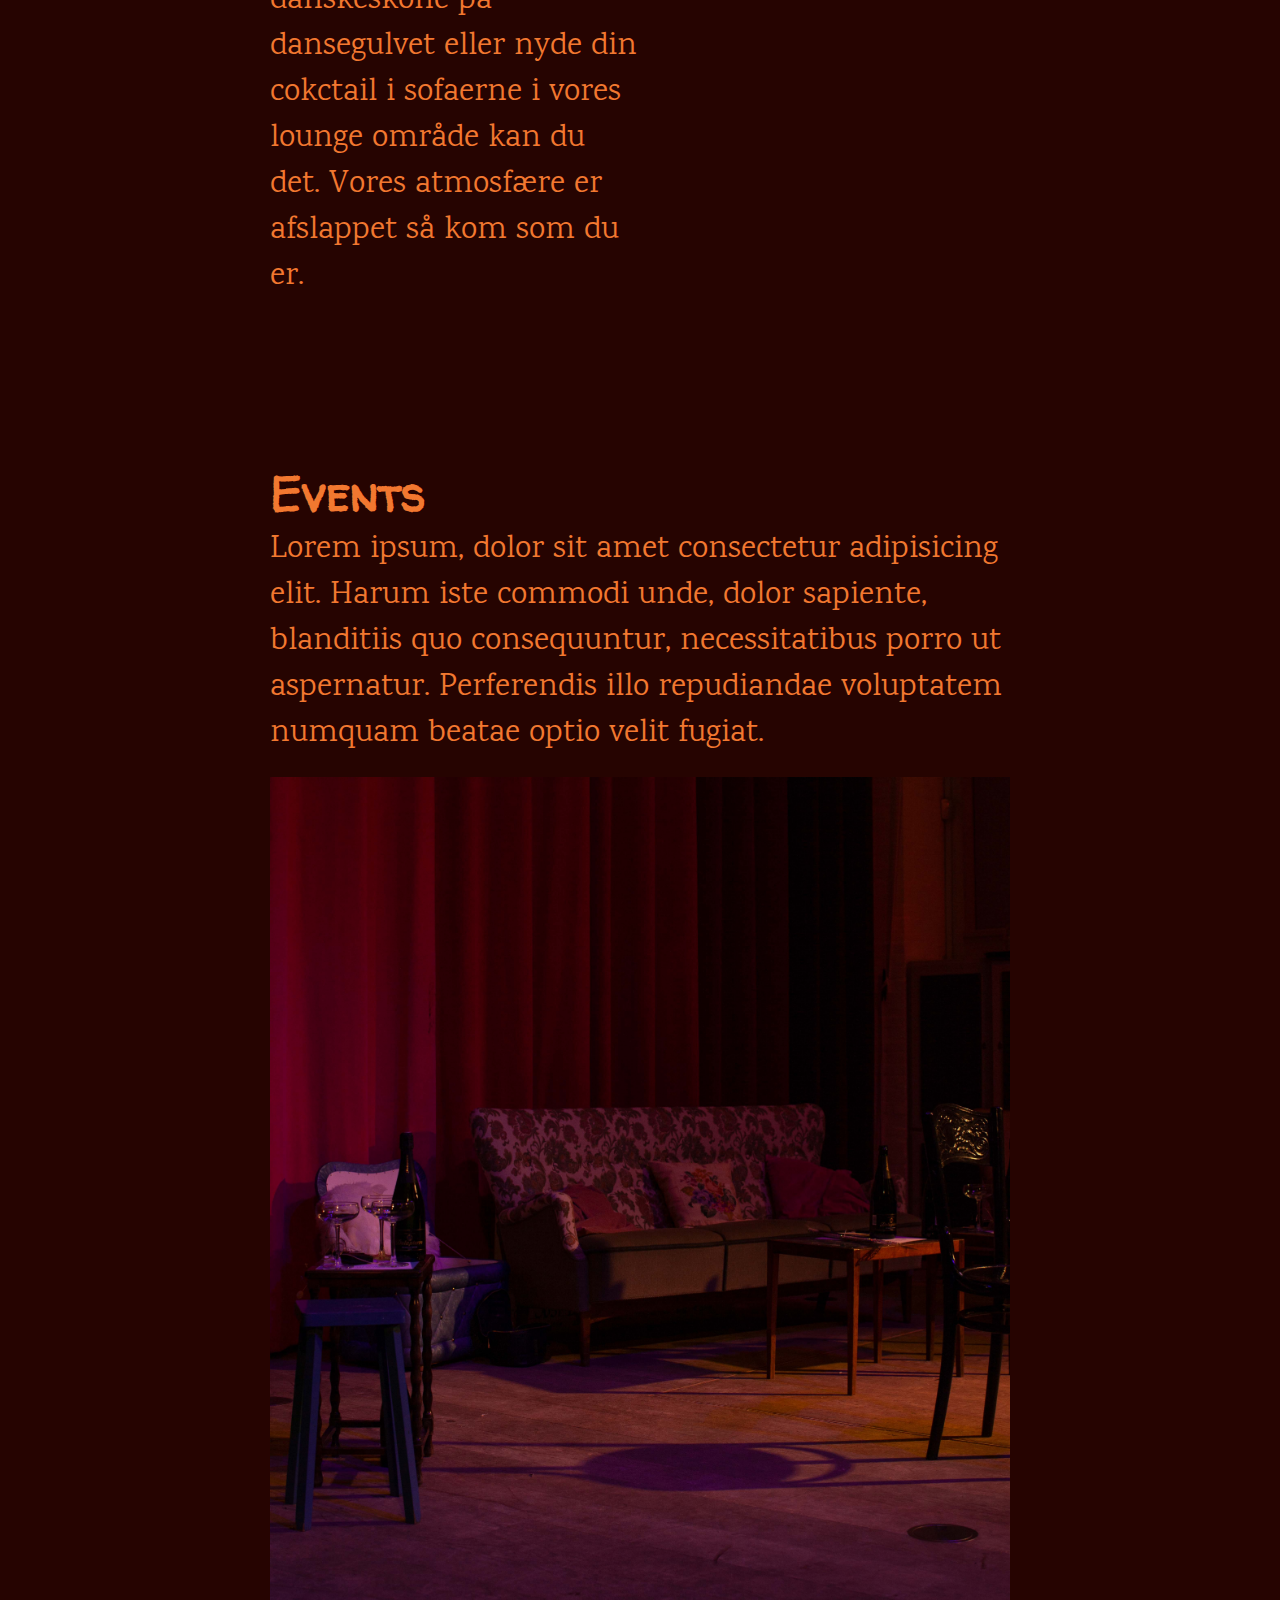
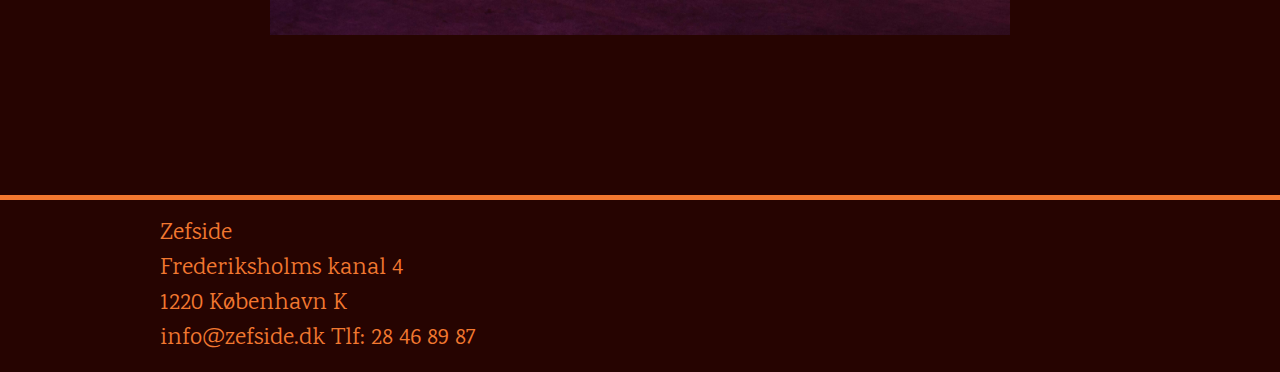
==== commit 29b84ebd: "linjer" ====
--- a/index.html
+++ b/index.html
@@ -41,6 +41,7 @@
         </ul>
       </nav>
     </header>
+    <hr />
     <main>
       <section id="hero_section">
         <h1>Zefside</h1>
@@ -74,6 +75,7 @@
         <img src="img/_MG_6875.jpg" alt="lounge" />
       </section>
     </main>
+    <hr />
     <footer>
       Zefside
       <br />
--- a/styles/faelles.css
+++ b/styles/faelles.css
@@ -48,15 +48,21 @@
 .links {
   display: inline;
   flex-flow: wrap;
-  gap: 50px;
+
   list-style: none;
   padding: 12px;
   margin: 10px;
 }
+
 header nav ul {
-  max-width: 1200px;
-  margin: 0px;
-  justify-content: center;
+  display: flex;
+  gap: 1.25rem;
+  list-style-type: none;
+  padding: 0px;
+  overflow-x: auto;
+  margin: 2px;
+  place-content: center;
+  flex-flow: wrap;
 }
 ul {
   display: flex;
@@ -72,7 +78,7 @@
   color: #f27830;
 }
 header {
-  margin-bottom: 1rem;
+  margin: 1rem;
 }
 
 nav a:hover {
@@ -98,6 +104,11 @@
   margin: 1rem;
   font-family: "Karma", serif;
   font-size: 1rem;
+}
+
+hr {
+  border: 0;
+  border-top: 5px solid #f27830;
 }
 
 /*Layout til media*/
--- a/styles/index.css
+++ b/styles/index.css
@@ -16,28 +16,12 @@
   height: 100vh;
   background-size: cover;
   background-position: 50% 50%;
-
+  margin: 0%;
   display: grid;
   place-content: center;
-  /* grid-template-columns: repeat(auto-fit, minmax(400px, 1fr)); */
 }
-/* 
-img,
-h1 {
-  grid-area: 1/1;
-} */
 
 /* -----------------anden section: tekst og billede-----------------*/
-
-/* grid-template-columns: repeat(auto-fit, minmax(200px, 1fr));
-
-  gap: 20px; */
-
-/* .velkommen img {
-  height: auto;
-  max-width: 100%;
-  object-fit: cover;
-} */
 
 #second_section img {
   max-width: 100%;
@@ -66,6 +50,7 @@
   grid-template-columns: repeat(auto-fit, minmax(400px, 1fr));
   gap: 20px;
 }
+
 @media (min-width: 600px) {
   section {
     margin-left: 5rem;
@@ -114,3 +99,33 @@
     grid-row: 1/2;
   }
 }
+/*web version*/
+@media (min-width: 992px) {
+  section {
+    margin-bottom: 10rem;
+  }
+  h1 {
+    font-size: 5rem;
+  }
+  h2,
+  h3 {
+    font-size: 3rem;
+  }
+  p {
+    font-size: 2rem;
+  }
+
+  header nav ul a {
+    font-weight: 400;
+    font-size: 1.5rem;
+  }
+  header {
+    margin-bottom: 3rem;
+  }
+
+  footer {
+    font-size: 1.5rem;
+    margin-left: 10rem;
+    margin-right: 10rem;
+  }
+}
